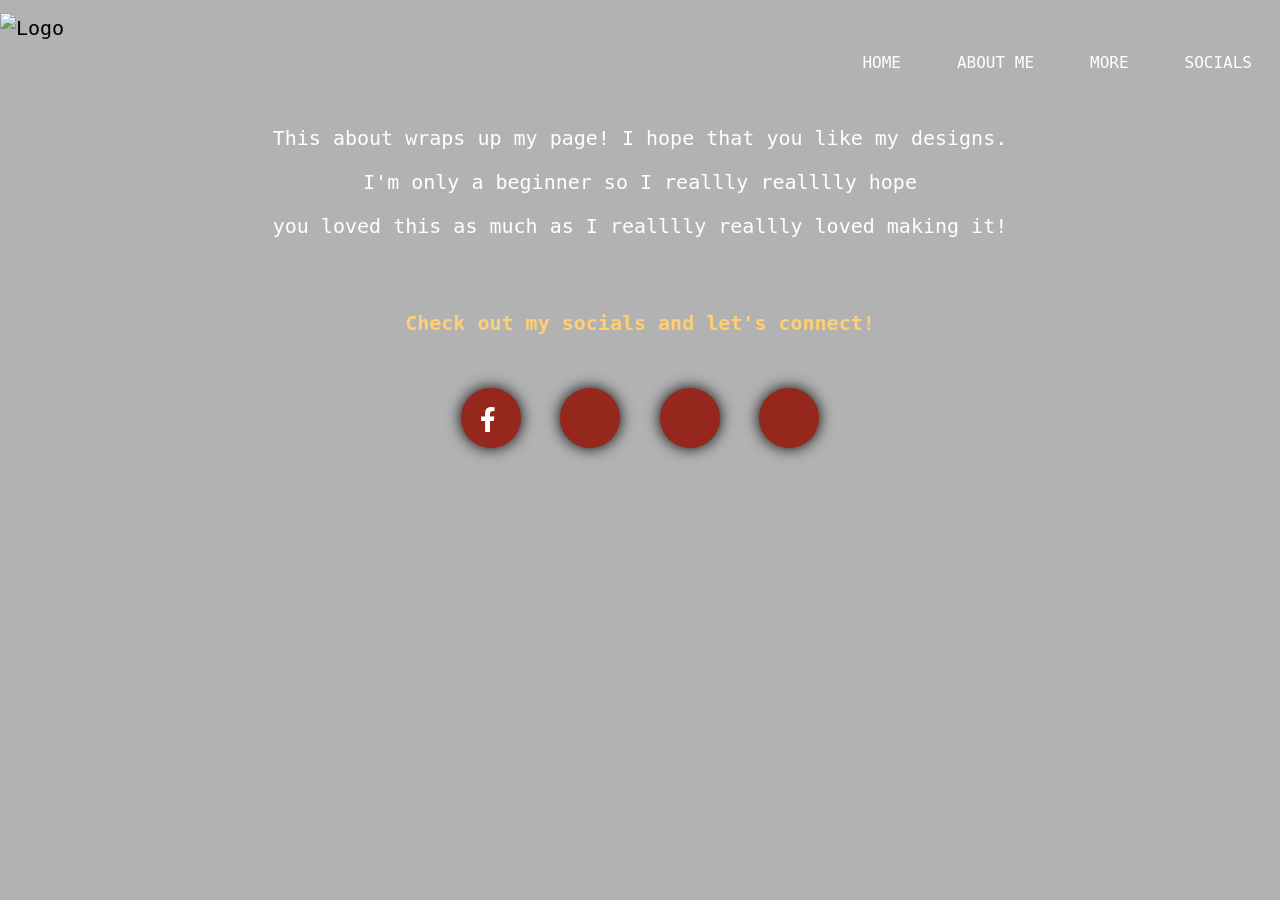
==== socials.html @ 938579d8 "Added pictures, html pages, and css file" ====
<!DOCTYPE html>

<html lang="en">
    <head>
        <link href="https://cdn.jsdelivr.net/npm/bootstrap@5.3.8/dist/css/bootstrap.min.css" rel="stylesheet" integrity="sha384-sRIl4kxILFvY47J16cr9ZwB07vP4J8+LH7qKQnuqkuIAvNWLzeN8tE5YBujZqJLB" crossorigin="anonymous">
        <script src="https://cdn.jsdelivr.net/npm/bootstrap@5.3.8/dist/js/bootstrap.bundle.min.js" integrity="sha384-FKyoEForCGlyvwx9Hj09JcYn3nv7wiPVlz7YYwJrWVcXK/BmnVDxM+D2scQbITxI" crossorigin="anonymous"></script>
        <script defer src="script.js"></script>
        <link href="styles.css" rel="stylesheet">
        <link rel="stylesheet" href="https://cdnjs.cloudflare.com/ajax/libs/font-awesome/5.15.3/css/all.min.css">
        <title>More about</title>
    </head>
    <body>
        <div id="nav-bar">
            <nav class="navbar navbar-expand-lg navbar-light">
                <a class="navbar-brand" href="#">
                    <img src="logo.png" alt="Logo" class="d-inline-block align-top navbar-logo">
                </a>
                <button class="navbar-toggler" type="button" data-bs-toggle="collapse" data-bs-target="#navbarNavDropdown" aria-controls="navbarNavDropdown" aria-expanded="false" aria-label="Toggle navigation">
                    <span class="navbar-toggler-icon"></span>
                </button>
                <div class="collapse navbar-collapse navbar-dropdown" id="navbarNavDropdown">
                    <ul class="navbar-nav ms-auto">
                        <li class="nav-item">
                            <a class="nav-link active" aria-current="page" href="index.html">HOME</a>
                        </li>
                        <li class="nav-item">
                            <a class="nav-link" href="about-me.html">ABOUT ME</a>
                        </li>
                        <li class="nav-item">
                            <a class="nav-link" href="more.html">MORE</a>
                        </li>
                        <li class="nav-item">
                            <a class="nav-link" href="socials.html">SOCIALS</a>
                        </li>
                    </ul>
                </div>
            </nav>
        </div>

        <div class="sclsBody">
            <div>
                <h1 class="sclsHeader">
                    This about wraps up my page!
                    I hope that you like my designs.
                </h1>
                <h1 class="sclsHeader">
                    I'm only a beginner so I reallly realllly hope
                </h1>
                <h1 class="sclsHeader">
                    you loved this as much as I realllly reallly
                    loved making it!
                </h1>
            </div>
            <div>
                <p class="sclsText">
                    Check out my socials and let's connect!
                </p>
            </div>

             <div class="sclsWrapper">
                <div class="sclsBtn">
                    <div class="icon" id="fbBtn"><i class="fab fa-facebook-f"></i></div>
                    <span>Facebook</span>
                </div>
                <div class="sclsBtn">
                    <div class="icon" id="igBtn"><i class="fab fa-Instagram"></i></div>
                    <span>Instagram</span>
                </div>
                <div class="sclsBtn">
                    <div class="icon" id="ghBtn"><i class="fab fa-Github"></i></div>
                    <span>Github</span>
                </div>
                <div class="sclsBtn">
                    <div class="icon" id="lnBtn"><i class="fab fa-LinkedIn"></i></div>
                    <span>LinkedIn</span>
                </div>
            </div>
        </div>

    </body>
---- styles.css ----
body
{
    background-image: linear-gradient(rgba(0, 0, 0, 0.3), rgba(0, 0, 0, 0.3)), url(chihiro007.jpg);
    background-size: cover;
    background-repeat: no-repeat;
    background-attachment: fixed;
    min-height: 100vh;
    font-family: 'Pixelify Sans', monospace;

    /* font-smooth: never;
    -webkit-font-smoothing: none;
    -moz-osx-font-smoothing: unset; */
}

.navbar-logo
{
    height: 100px;
    width: auto;
    object-fit: contain;
}

@media (max-width: 991.98px)
{
    .navbar
    {
        position: relative;
        padding: 0 20px 20px 20px;
        text-align: right;
    }

    .navbar-collapse.navbar-dropdown
    {
        position: absolute;
        top: 50%;
        z-index: 9999;
        left: 0;
        padding: 10px;
        width: 100%;
    }
}

.navbar-toggler
{
    background-color: #FFE1AF !important;
    border: 1px;
    transition: 0.4s ease-in-out;
}

.navbar-toggler:hover
{
    background-color: #FFCF71 !important;
    border: 1px;
    cursor: pointer;
    transition: color 0.4s ease-in-out;
}

.navbar-nav li
{
    top: 100%;
    padding: 0 20px;
}

.navbar-nav li a
{
    color: white !important;
    font-weight: 500;
    transition: 0.4s ease-in-out;
}

.navbar-nav .nav-link:hover
{
    color: #F8E0A4 !important;
    transition: color 0.2s ease-in-out;
}

.homepage
{
    padding-top: 50px;
    text-align: center;
}

.home-text
{
    font-size: 5rem;
    color: #FFCF71;
    font-weight: bold;
}

.homepage-desc
{
    color: white !important;
    padding-bottom: 20px;
    font-weight: 400;
}

.homepage button
{
    height: 40px;
    width: 200px;
    outline: none;
    border: none;
    border-radius: 25px;
    color: white !important;
    background-color: #95271D;
    transition: 0.2s ease-in-out;
    -webkit-box-shadow: 0px 0px 15px 0px #000000;
    box-shadow: 0px 0px 15px 0px #000000;
}

.homepage button:hover
{
    transform: scale(1.1);
    background-color: transparent;
    transition: 0.2s ease-in-out;
    outline: black;
}

.more-header
{
    color: #FFCF71;
    font-weight: bold;
    text-align: center;
    font-size: 3rem;
}

.more-desc
{
    color: white;
    font-weight: 500;
    text-align: center;
}

.cards-wrapper
{
    column-gap: 20px;
    padding-top: 20px;
    justify-content: center;
    align-items: stretch;
}

.card
{
    border: none;
    outline: none;
    overflow: hidden;
}

.card-body
{
    background-color: #FFE1AF;
    text-align: center;
}

.card-title
{
    color: #3B060A;
    font-weight: bold;
}

.card-text
{
    color: #3B060A;
    font-weight: 200;
}

.custom-card-img
{
    height: 200px;
    width: 100%;
    object-fit: cover;
}

.btn-primary
{
    background-color: #95271D;
    height: 30px;
    width: 120px;
    border-radius: 25px;
    color: white;
    border: none;
    outline: none;
    text-decoration: none;
    display: inline-block;
    transition: 0.2s ease-in-out;
    text-align: center;
    display: inline-flex;
    justify-content: center;
    align-items: center;

    -webkit-box-shadow: 0px 0px 15px 0px #000000;
    box-shadow: 0px 0px 15px 0px #000000;
}

.btn-primary:hover
{
    background-color: transparent;
    color: black !important;
    border: 1px solid black;
    cursor: pointer;
    transition: 0.2s ease-in-out;
    transform: scale(1.1);
}

.about h1
{
    font-size: 3rem;
    padding-top: 20px;
    color: #FFCF71 !important;
}

.description
{
    padding: 20px;
    color: white;
}

.about img
{
    -webkit-box-shadow: -9px 13px 15px 3px rgba(0,0,0,0.68);
    box-shadow: -9px 13px 15px 3px rgba(0,0,0,0.68);
    filter: brightness(70%);
    border-radius: 20%;
    transition: 0.2s ease-in-out;
}

.about img:hover
{
    transform: scale(1.1);
    box-shadow: 0 10px 20px rgba(0, 0, 0, 0.4);
    cursor: pointer;
}

.progress
{
    background-color: white;
    justify-content: flex-start;
    border-radius: 50px;
    align-items: center;
    position: relative;
    display: flex;
    height: 25px;
    width: 100%;

    -webkit-box-shadow: 0px 0px 4px 0px #000000;
    box-shadow: 0px 0px 4px 0px #000000;
}

.progress p
{
    color: #95271D;
    padding-left: 12px;
    padding-top: 3px;
    font-weight: bold;
}

.pro-value1
{
    animation: load1 3s normal forwards;
    border-radius: 50px;
    background-color: #FFCF71;
    height: 25px;
    width: 0%;
}

.pro-value2
{
    animation: load2 3s normal forwards;
    border-radius: 50px;
    background-color: #FFCF71;
    height: 25px;
    width: 0%;
}

.pro-value3
{
    animation: load3 3s normal forwards;
    border-radius: 50px;
    background-color: #FFCF71;
    height: 25px;
    width: 0%;
}

.pro-value4
{
    animation: load4 3s normal forwards;
    border-radius: 50px;
    background-color: #FFCF71;
    height: 25px;
    width: 0%;
}


@keyframes load1
{
    0%
    {
        width: 0%;
    }
    100%
    {
        width: 50%;
    }
}

@keyframes load2
{
    0%
    {
        width: 0%;
    }
    100%
    {
        width: 80%;
    }
}

@keyframes load3
{
    0%
    {
        width: 0%;
    }
    100%
    {
        width: 40%;
    }
}

@keyframes load4
{
    0%
    {
        width: 0%;
    }
    100%
    {
        width: 70%;
    }
}

.btn1
{
    height: 40px;
    width: 145px;
    outline: none;
    border: none;
    border-radius: 25px;
    color: white;
    background-color: #95271D;
    transition: 0.2s ease-in-out;
    -webkit-box-shadow: 0px 0px 15px 0px #000000;
    box-shadow: 0px 0px 15px 0px #000000;
}

.btn1:hover
{
    background-color: transparent;
    color: white !important;
    border: 1px solid black;
    cursor: pointer;
    transition: 0.2s ease-in-out;
    transform: scale(1.1);
}

.btn2
{
    height: 40px;
    width: 145px;
    outline: none;
    border: none;
    border-radius: 25px;
    color: white;
    background-color: #95271D;
    transition: 0.2s ease-in-out;
    -webkit-box-shadow: 0px 0px 15px 0px #000000;
    box-shadow: 0px 0px 15px 0px #000000;
}

.btn2:hover
{
    background-color: transparent;
    border: 1px solid black;
    color: white !important;
    cursor: pointer;
    transition: 0.2s ease-in-out;
    transform: scale(1.1);
}

.sclsBody
{
    display: grid;
    align-content: center;
    justify-items: center;
    height: 100%;
    width: 100%;
    gap: 50px;
}

.sclsHeader
{
    padding-top: 0;
    padding-bottom: 20px;
    color: white;
    font-weight: 300;
    text-align: center;
    margin: 0 20px;
    font-weight: 400;
    font-size: 20px;
}

.sclsText
{
    font-weight: bold;
    color: #FFCF71;
    text-align: center;
    margin: 0;
    font-size: 20px;
}

.sclsWrapper .sclsBtn
{
    padding: 0;
    display: inline-block;
    cursor: pointer;
    height: 60px;
    width: 60px;
    margin: 0 15px;
    overflow: hidden;
    border-radius: 50px;
    background: #95271D;
    box-shadow: 0px 0px 15px 0px #000000;
    color: white;
    transition: all 0.3s ease-in-out;
}

.sclsWrapper .sclsBtn:hover
{
    width: 200px;
    transition: all 0.3s ease-in-out;
}

.sclsWrapper .sclsBtn .icon
{
    display: inline-block;
    height: 60px;
    width: 60px;
    border-radius: 50px;
    box-sizing: border-box;
    line-height: 60px;
    transition: all 0.3s ease-in-out;
}

.sclsWrapper .sclsBtn:nth-child(1):hover .icon
{
    background: #3b5998;
}

.sclsWrapper .sclsBtn:nth-child(2):hover .icon
{
    background: #E1306C;
}

.sclsWrapper .sclsBtn:nth-child(3):hover .icon
{
    background: #24292e;
}

.sclsWrapper .sclsBtn:nth-child(4):hover .icon
{
    background: #0a66c2;
}

.sclsWrapper .sclsBtn .icon i
{
    font-size: 25px;
    line-height: 55px;
    align-items: center;
    padding-left: 19px;
    padding-top: 4px;
}

.sclsWrapper .sclsBtn span
{
    font-size: 20px;
    font-weight: 500;
    line-height: 60px;
    padding-left: 20px;
    padding-bottom: 10px;
    margin-top: 0;
}
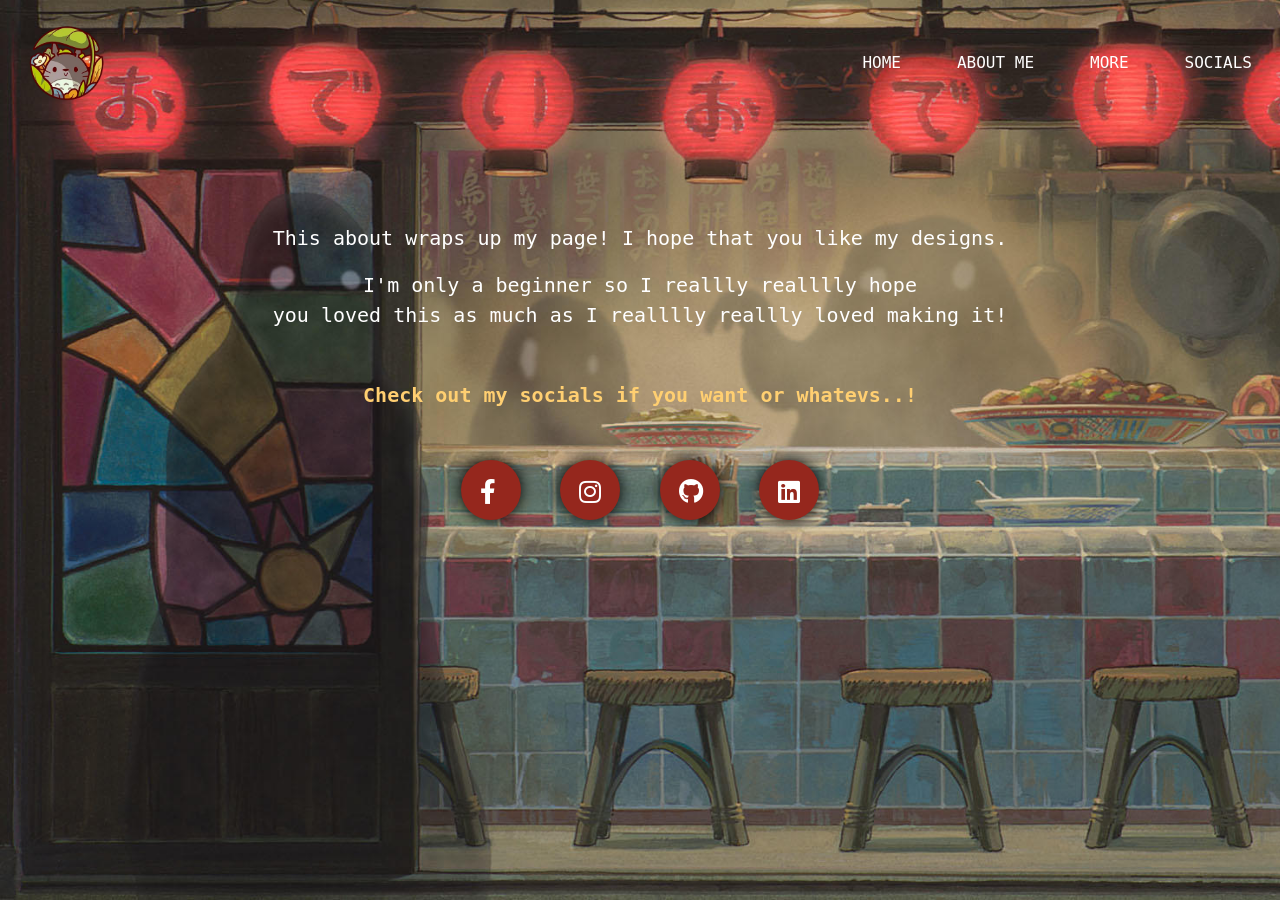
==== commit efde6c11: "Added pictures within the main folder, fixed more.html, and modified socials" ====
--- a/socials.html
+++ b/socials.html
@@ -39,21 +39,21 @@
 
         <div class="sclsBody">
             <div>
-                <h1 class="sclsHeader">
+                <h1 class="sclsHeader1">
                     This about wraps up my page!
                     I hope that you like my designs.
                 </h1>
-                <h1 class="sclsHeader">
+                <div class="sclsHeader2">
                     I'm only a beginner so I reallly realllly hope
-                </h1>
-                <h1 class="sclsHeader">
-                    you loved this as much as I realllly reallly
+                </div>
+                <div class="sclsHeader2">
+                     you loved this as much as I realllly reallly
                     loved making it!
-                </h1>
+                </div>
             </div>
             <div>
                 <p class="sclsText">
-                    Check out my socials and let's connect!
+                    Check out my socials if you want or whatevs..!
                 </p>
             </div>
 
@@ -63,15 +63,15 @@
                     <span>Facebook</span>
                 </div>
                 <div class="sclsBtn">
-                    <div class="icon" id="igBtn"><i class="fab fa-Instagram"></i></div>
+                    <div class="icon" id="igBtn"><i class="fab fa-instagram"></i></div>
                     <span>Instagram</span>
                 </div>
                 <div class="sclsBtn">
-                    <div class="icon" id="ghBtn"><i class="fab fa-Github"></i></div>
+                    <div class="icon" id="ghBtn"><i class="fab fa-github"></i></div>
                     <span>Github</span>
                 </div>
                 <div class="sclsBtn">
-                    <div class="icon" id="lnBtn"><i class="fab fa-LinkedIn"></i></div>
+                    <div class="icon" id="lnBtn"><i class="fab fa-linkedin"></i></div>
                     <span>LinkedIn</span>
                 </div>
             </div>
--- a/styles.css
+++ b/styles.css
@@ -396,10 +396,20 @@
     gap: 50px;
 }
 
-.sclsHeader
-{
-    padding-top: 0;
+.sclsHeader1
+{
+    padding-top: 100px;
     padding-bottom: 20px;
+    color: white;
+    font-weight: 300;
+    text-align: center;
+    margin: 0 20px;
+    font-weight: 400;
+    font-size: 20px;
+}
+
+.sclsHeader2
+{
     color: white;
     font-weight: 300;
     text-align: center;
